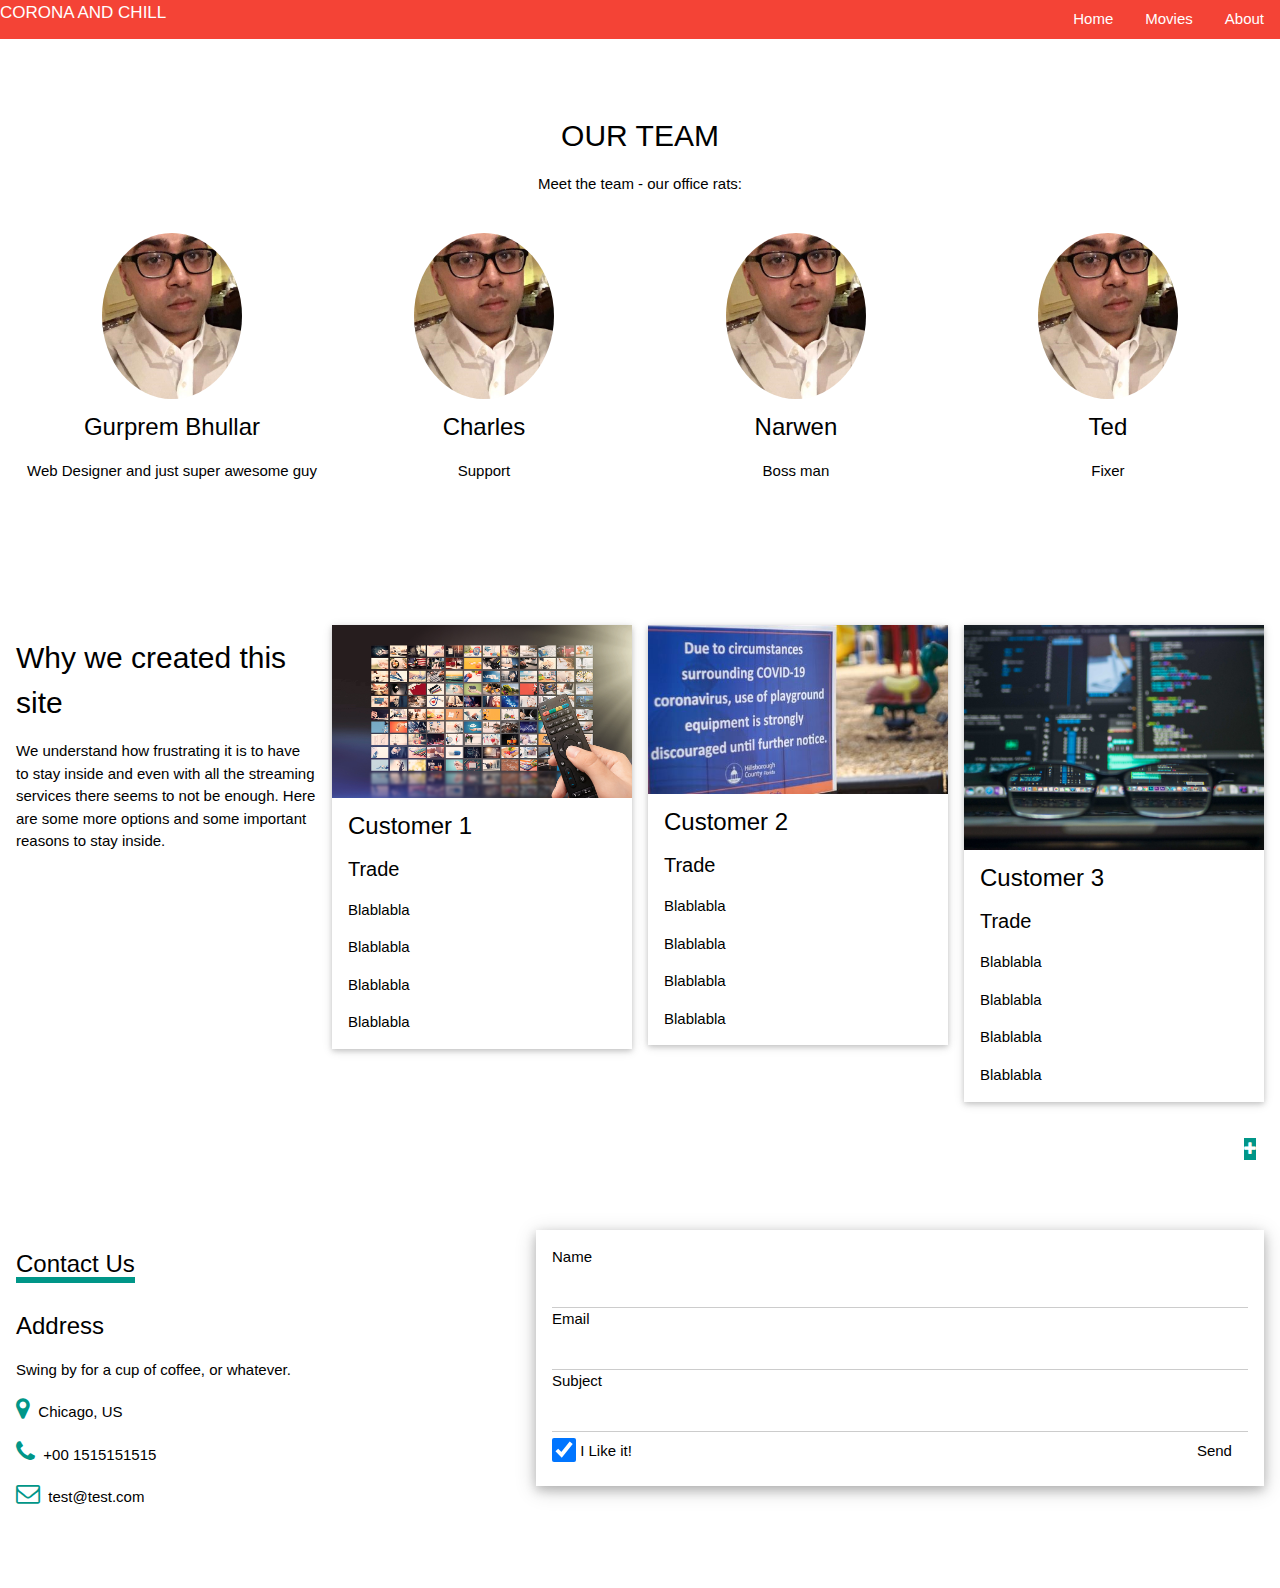
==== aboutusgb.html @ a8b3fabb "I updated the home page and added an about us page" ====
<!Doctype html>
<head>
    <meta charset="utf-8">
    <title>Movie App</title>
    <meta name="viewport" content="width=device-width, initial-scale=1">
    <link rel="stylesheet" href="https://www.w3schools.com/w3css/4/w3.css">
    <link rel="stylesheet" href="http://cdnjs.cloudflare.com/ajax/libs/font-awesome/4.4.0/css/font-awesome.min.css">
    <link rel="stylesheet" href="../lib/w3-theme-black.css">
    <link rel="stylesheet" href="../lib/w3.css">
    <link rel="stylesheet" href="style.css">
</head>

<title>CORONA AND CHILL</title>

<body id="myPage">

    <div class="w3-bar w3-red">
        <span class="branding w3-bar-itemw3-mobile">CORONA AND CHILL</span>
            <span class="w3-right w3-mobile">
                <a class="w3-bar-item w3-button w3-mobile w3-hover-red" href="index.html">Home</a>
                <a class="w3-bar-item w3-button w3-mobile w3-hover-red" href="movie.html">Movies</a>
                <a class="w3-bar-item w3-button w3-mobile w3-hover-red" href="aboutusgb.html">About</a>
            </span>
    </div>

<!-- Modal -->
<div id="id01" class="w3-modal w3-animate-opacity">
    <div class="w3-modal-content w3-card-8 w3-animate-top">
      <header class="w3-container w3-teal"> 
        <span onclick="document.getElementById('id01').style.display='none'" class="w3-closebtn">×</span>
        <h4>Oh snap! We just showed you a modal..</h4>
        <h5>Because we can <i class="fa fa-smile-o"></i></h5>
      </header>
      <div class="w3-container">
        <p>Cool huh? Ok, enough teasing around..</p>
        <p>Go to our <a class="w3-btn" href="default.html">W3.CSS Tutorial</a> to learn more!</p>
      </div>
      <footer class="w3-container w3-teal">
        <p>Modal footer</p>
      </footer>
    </div>
</div>

<!-- Container -->
<div class="team w3-container w3-padding-64 w3-center">
<h2>OUR TEAM</h2>	
<p>Meet the team - our office rats:</p>
				
<div class="w3-row"><br>

<div class="w3-quarter">
  <img src="images/gurprem.jpg" alt="Gurprem" style="width:45%" class="w3-circle w3-hover-opacity">
  <h3>Gurprem Bhullar</h3>
  <p>Web Designer and just super awesome guy</p>
</div>

<div class="w3-quarter">
  <img src="images/gurprem.jpg" alt="Charles" style="width:45%" class="w3-circle w3-hover-opacity">
  <h3>Charles</h3>
  <p>Support</p>
</div>

<div class="w3-quarter">
  <img src="images/gurprem.jpg" alt="Narwen" style="width:45%" class="w3-circle w3-hover-opacity">
  <h3>Narwen</h3>
  <p>Boss man</p>
</div>

<div class="w3-quarter">
  <img src="images/gurprem.jpg" alt="Ted" style="width:45%" class="w3-circle w3-hover-opacity">
  <h3>Ted</h3>
  <p>Fixer</p>
</div>

</div>
</div>

<!-- Row -->
<div class="w3-row-padding w3-padding-64 w3-theme-l1">

<div class="w3-quarter">
<h2>Why we created this site</h2>
<p>We understand how frustrating it is to have to stay inside and even with all the streaming services there
    seems to not be enough. Here are some more options and some important reasons to stay inside.
</p>
</div>

<div class="w3-quarter">
<div class="w3-card-2 w3-white">
  <img src="images/stream.jpg" alt="Vernazza" style="width:100%">
  <div class="w3-container">
  <h3>Customer 1</h3>
  <h4>Trade</h4>
  <p>Blablabla</p>
  <p>Blablabla</p>
  <p>Blablabla</p>
  <p>Blablabla</p>
  </div>
  </div>
</div>

<div class="w3-quarter">
<div class="w3-card-2 w3-white">
  <img src="images/rona.jpg" alt="Cinque Terre" style="width:100%" style="height:100vh">
  <div class="w3-container">
  <h3>Customer 2</h3>
  <h4>Trade</h4>
  <p>Blablabla</p>
  <p>Blablabla</p>
  <p>Blablabla</p>
  <p>Blablabla</p>
  </div>
  </div>
</div>

<div class="w3-quarter">
<div class="w3-card-2 w3-white">
  <img src="images/glasses.jpg" alt="Monterosso" style="width:100%">
  <div class="w3-container">
  <h3>Customer 3</h3>
  <h4>Trade</h4>
  <p>Blablabla</p>
  <p>Blablabla</p>
  <p>Blablabla</p>
  <p>Blablabla</p>
  </div>
  </div>
</div>

</div>

<!-- Container -->
<div class="w3-container" style="position:relative">
  <a onclick="w3_open()" class="w3-btn-floating-large w3-teal" style="position:absolute;top:-28px;right:24px;z-index:0;">
  <i class="fa fa-plus"></i></a>
</div>

<!-- Container -->
<div class="w3-container w3-padding-64 w3-theme-l5">
  <div class="w3-row">
    <div class="w3-col m5">
    <div class="w3-padding-16"><span class="w3-xlarge w3-border-teal w3-bottombar">Contact Us</span></div>
      <h3>Address</h3>
      <p>Swing by for a cup of coffee, or whatever.</p>
      <p><i class="fa fa-map-marker w3-text-teal w3-xlarge"></i>  Chicago, US</p>
      <p><i class="fa fa-phone w3-text-teal w3-xlarge"></i>  +00 1515151515</p>
      <p><i class="fa fa-envelope-o w3-text-teal w3-xlarge"></i>  test@test.com</p>
    </div>
    <div class="w3-col m7">
      <form class="w3-container w3-card-4 w3-padding-16 w3-white">
      <div class="w3-group">      
        <label class="w3-label">Name</label>
        <input class="w3-input" type="text">
      </div>
      <div class="w3-group">      
        <label class="w3-label">Email</label>
        <input class="w3-input" type="text">
      </div>
      <div class="w3-group">      
        <label class="w3-label">Subject</label>
        <input class="w3-input" type="text">
      </div>  
      <input class="w3-check" type="checkbox" checked>
      <label class="w3-validate">I Like it!</label>
      <button type="button" class="w3-btn w3-right w3-theme">Send</button>
      </form>
    </div>
  </div>
</div>


<!-- Script For Side Navigation -->
<script>
function w3_open() {
    document.getElementsByClassName("w3-sidenav")[0].style.width = "300px";
    document.getElementsByClassName("w3-sidenav")[0].style.textAlign = "center";
    document.getElementsByClassName("w3-sidenav")[0].style.fontSize = "40px";
    document.getElementsByClassName("w3-sidenav")[0].style.paddingTop = "10%";
    document.getElementsByClassName("w3-sidenav")[0].style.display = "block";
}
function w3_close() {
    document.getElementsByClassName("w3-sidenav")[0].style.display = "none";
}

// Used to toggle the menu on smaller screens when clicking on the menu button
function openNav() {
    var x = document.getElementById("navDemo");
    if (x.className.indexOf("w3-show") == -1) {
        x.className += " w3-show";
    } else { 
        x.className = x.className.replace(" w3-show", "");
    }
}
</script>

</body>
</html>
---- style.css ----
.branding{
    font-size:17px;
}
.showcase{
    background:url('images/tv.jpg');
    background-position: center;
    width: 100vw;
    height: 100vh;
    background-size: cover;
}
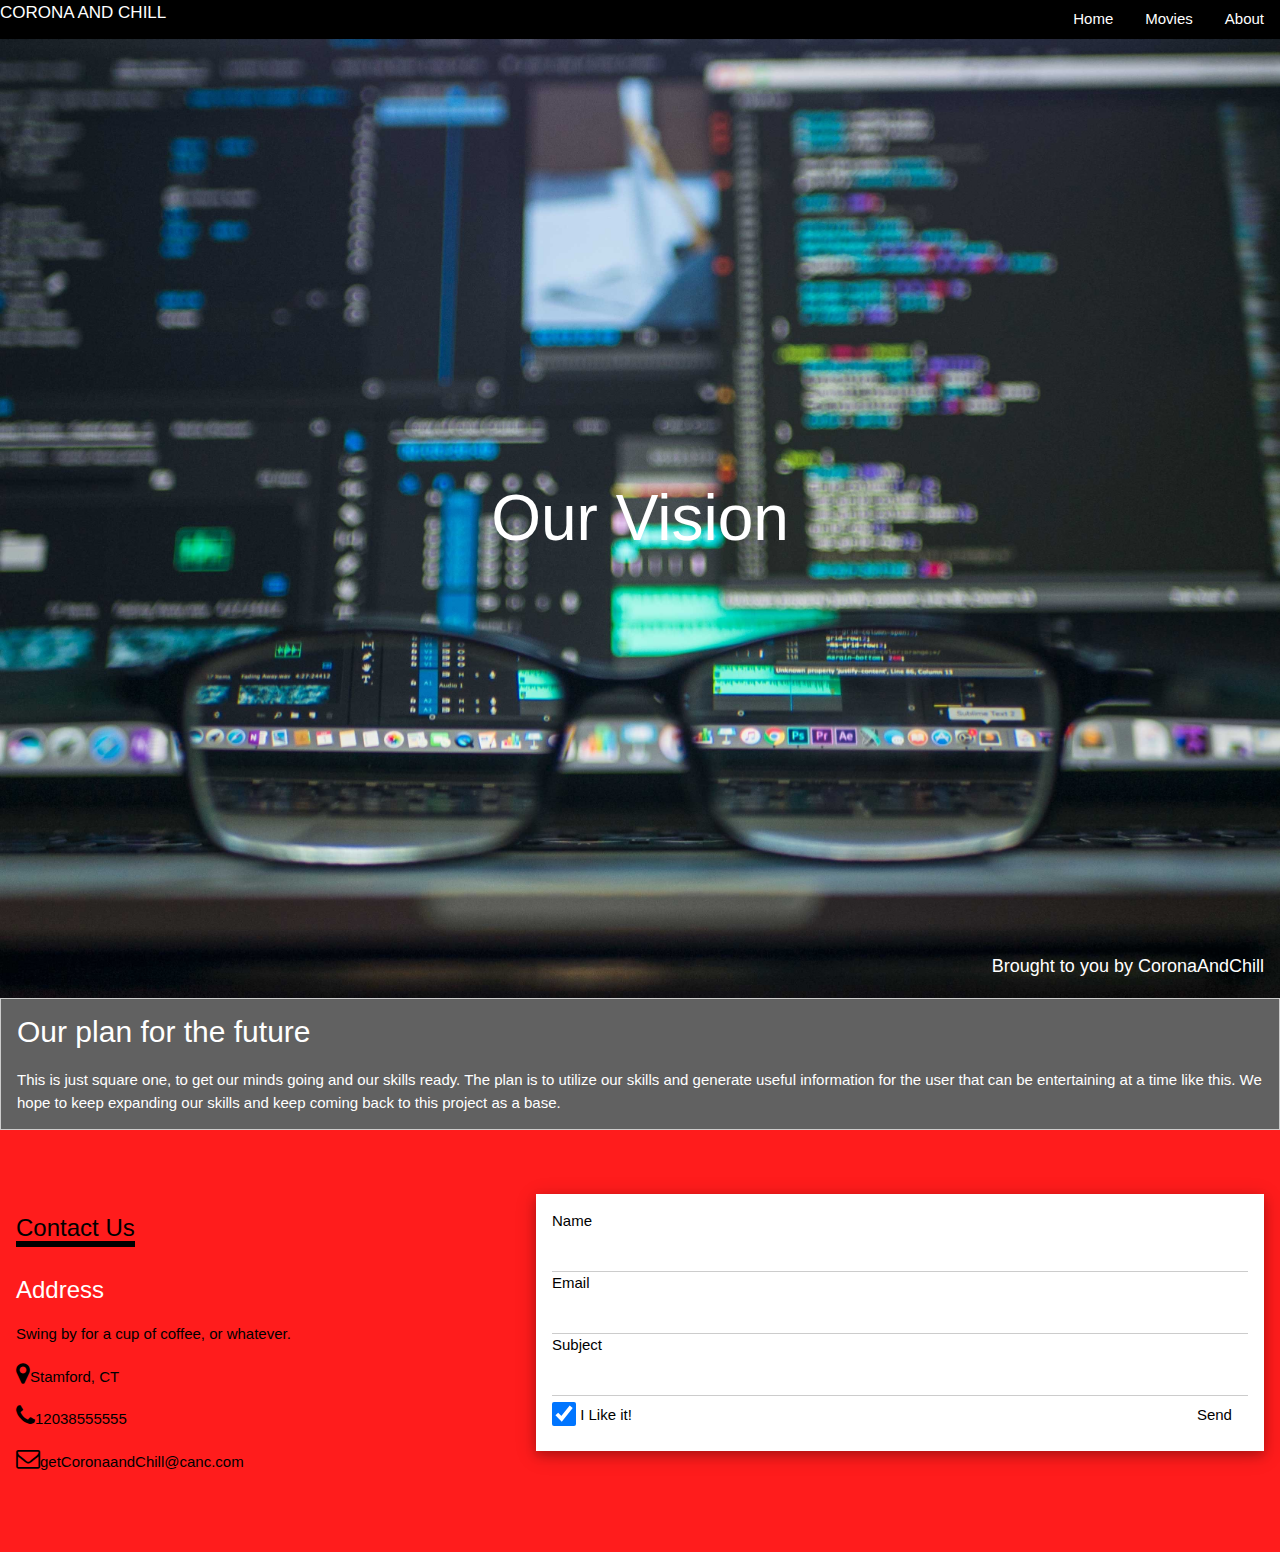
==== commit 99d45df6: "Merge pull request #12 from cas2931/final_project" ====
--- a/aboutusgb.html
+++ b/aboutusgb.html
@@ -14,137 +14,44 @@
 
 <body id="myPage">
 
-    <div class="w3-bar w3-red">
+    <div class="w3-bar w3-black">
         <span class="branding w3-bar-itemw3-mobile">CORONA AND CHILL</span>
             <span class="w3-right w3-mobile">
-                <a class="w3-bar-item w3-button w3-mobile w3-hover-red" href="index.html">Home</a>
+                <a class="w3-bar-item w3-button w3-mobile w3-hover-red" href="indexgb.html">Home</a>
                 <a class="w3-bar-item w3-button w3-mobile w3-hover-red" href="movie.html">Movies</a>
                 <a class="w3-bar-item w3-button w3-mobile w3-hover-red" href="aboutusgb.html">About</a>
             </span>
     </div>
 
-<!-- Modal -->
-<div id="id01" class="w3-modal w3-animate-opacity">
-    <div class="w3-modal-content w3-card-8 w3-animate-top">
-      <header class="w3-container w3-teal"> 
-        <span onclick="document.getElementById('id01').style.display='none'" class="w3-closebtn">×</span>
-        <h4>Oh snap! We just showed you a modal..</h4>
-        <h5>Because we can <i class="fa fa-smile-o"></i></h5>
-      </header>
-      <div class="w3-container">
-        <p>Cool huh? Ok, enough teasing around..</p>
-        <p>Go to our <a class="w3-btn" href="default.html">W3.CSS Tutorial</a> to learn more!</p>
-      </div>
-      <footer class="w3-container w3-teal">
-        <p>Modal footer</p>
-      </footer>
+<div class="w3-display-container">
+    <div class="w3-image w3-animate-opacity">
+      <img src="images/glasses.jpg" alt="glasses" style="width:100vw">
+      <div class="w3-display-middle w3-text-white w3-jumbo">Our Vision</div>
+      <div class="w3-container w3-display-bottomright w3-text-white w3-large"><p>Brought to you by CoronaAndChill</p></div>
     </div>
-</div>
-
-<!-- Container -->
-<div class="team w3-container w3-padding-64 w3-center">
-<h2>OUR TEAM</h2>	
-<p>Meet the team - our office rats:</p>
-				
-<div class="w3-row"><br>
-
-<div class="w3-quarter">
-  <img src="images/gurprem.jpg" alt="Gurprem" style="width:45%" class="w3-circle w3-hover-opacity">
-  <h3>Gurprem Bhullar</h3>
-  <p>Web Designer and just super awesome guy</p>
-</div>
-
-<div class="w3-quarter">
-  <img src="images/gurprem.jpg" alt="Charles" style="width:45%" class="w3-circle w3-hover-opacity">
-  <h3>Charles</h3>
-  <p>Support</p>
-</div>
-
-<div class="w3-quarter">
-  <img src="images/gurprem.jpg" alt="Narwen" style="width:45%" class="w3-circle w3-hover-opacity">
-  <h3>Narwen</h3>
-  <p>Boss man</p>
-</div>
-
-<div class="w3-quarter">
-  <img src="images/gurprem.jpg" alt="Ted" style="width:45%" class="w3-circle w3-hover-opacity">
-  <h3>Ted</h3>
-  <p>Fixer</p>
-</div>
-
-</div>
-</div>
-
-<!-- Row -->
-<div class="w3-row-padding w3-padding-64 w3-theme-l1">
-
-<div class="w3-quarter">
-<h2>Why we created this site</h2>
-<p>We understand how frustrating it is to have to stay inside and even with all the streaming services there
-    seems to not be enough. Here are some more options and some important reasons to stay inside.
-</p>
-</div>
-
-<div class="w3-quarter">
-<div class="w3-card-2 w3-white">
-  <img src="images/stream.jpg" alt="Vernazza" style="width:100%">
-  <div class="w3-container">
-  <h3>Customer 1</h3>
-  <h4>Trade</h4>
-  <p>Blablabla</p>
-  <p>Blablabla</p>
-  <p>Blablabla</p>
-  <p>Blablabla</p>
-  </div>
-  </div>
-</div>
-
-<div class="w3-quarter">
-<div class="w3-card-2 w3-white">
-  <img src="images/rona.jpg" alt="Cinque Terre" style="width:100%" style="height:100vh">
-  <div class="w3-container">
-  <h3>Customer 2</h3>
-  <h4>Trade</h4>
-  <p>Blablabla</p>
-  <p>Blablabla</p>
-  <p>Blablabla</p>
-  <p>Blablabla</p>
-  </div>
-  </div>
-</div>
-
-<div class="w3-quarter">
-<div class="w3-card-2 w3-white">
-  <img src="images/glasses.jpg" alt="Monterosso" style="width:100%">
-  <div class="w3-container">
-  <h3>Customer 3</h3>
-  <h4>Trade</h4>
-  <p>Blablabla</p>
-  <p>Blablabla</p>
-  <p>Blablabla</p>
-  <p>Blablabla</p>
-  </div>
-  </div>
-</div>
-
-</div>
-
-<!-- Container -->
-<div class="w3-container" style="position:relative">
-  <a onclick="w3_open()" class="w3-btn-floating-large w3-teal" style="position:absolute;top:-28px;right:24px;z-index:0;">
-  <i class="fa fa-plus"></i></a>
-</div>
+    </div>
+    
+    <div class="w3-container w3-border w3-dark-grey">
+      <h2>Our plan for the future</h2>
+      <p>
+        This is just square one, to get our minds going and our skills ready. The plan is to utilize our skills 
+        and generate useful information for the user that can be entertaining at a time like this. 
+        We hope to keep expanding our skills and keep coming back to this project as a base.
+    </p>
+     
+    </div>
+    
 
 <!-- Container -->
 <div class="w3-container w3-padding-64 w3-theme-l5">
   <div class="w3-row">
     <div class="w3-col m5">
-    <div class="w3-padding-16"><span class="w3-xlarge w3-border-teal w3-bottombar">Contact Us</span></div>
+    <div class="w3-padding-16"><span class="w3-xlarge w3-border-black w3-bottombar">Contact Us</span></div>
       <h3>Address</h3>
       <p>Swing by for a cup of coffee, or whatever.</p>
-      <p><i class="fa fa-map-marker w3-text-teal w3-xlarge"></i>  Chicago, US</p>
-      <p><i class="fa fa-phone w3-text-teal w3-xlarge"></i>  +00 1515151515</p>
-      <p><i class="fa fa-envelope-o w3-text-teal w3-xlarge"></i>  test@test.com</p>
+      <p><i class="fa fa-map-marker w3-text-black w3-xlarge"></i>Stamford, CT</p>
+      <p><i class="fa fa-phone w3-text-black w3-xlarge"></i>12038555555</p>
+      <p><i class="fa fa-envelope-o w3-text-black w3-xlarge"></i>getCoronaandChill@canc.com</p>
     </div>
     <div class="w3-col m7">
       <form class="w3-container w3-card-4 w3-padding-16 w3-white">
@@ -167,31 +74,5 @@
     </div>
   </div>
 </div>
-
-
-<!-- Script For Side Navigation -->
-<script>
-function w3_open() {
-    document.getElementsByClassName("w3-sidenav")[0].style.width = "300px";
-    document.getElementsByClassName("w3-sidenav")[0].style.textAlign = "center";
-    document.getElementsByClassName("w3-sidenav")[0].style.fontSize = "40px";
-    document.getElementsByClassName("w3-sidenav")[0].style.paddingTop = "10%";
-    document.getElementsByClassName("w3-sidenav")[0].style.display = "block";
-}
-function w3_close() {
-    document.getElementsByClassName("w3-sidenav")[0].style.display = "none";
-}
-
-// Used to toggle the menu on smaller screens when clicking on the menu button
-function openNav() {
-    var x = document.getElementById("navDemo");
-    if (x.className.indexOf("w3-show") == -1) {
-        x.className += " w3-show";
-    } else { 
-        x.className = x.className.replace(" w3-show", "");
-    }
-}
-</script>
-
 </body>
 </html>
--- a/style.css
+++ b/style.css
@@ -1,10 +1,17 @@
 .branding{
     font-size:17px;
 }
-.showcase{
-    background:url('images/tv.jpg');
+.team{
+    background:url('images/nurse.jpg');
     background-position: center;
     width: 100vw;
     height: 100vh;
     background-size: cover;
 }
+h3{
+    color:white;
+
+}
+#myPage{
+    background-color:rgba(255, 0, 0, 0.89);
+}